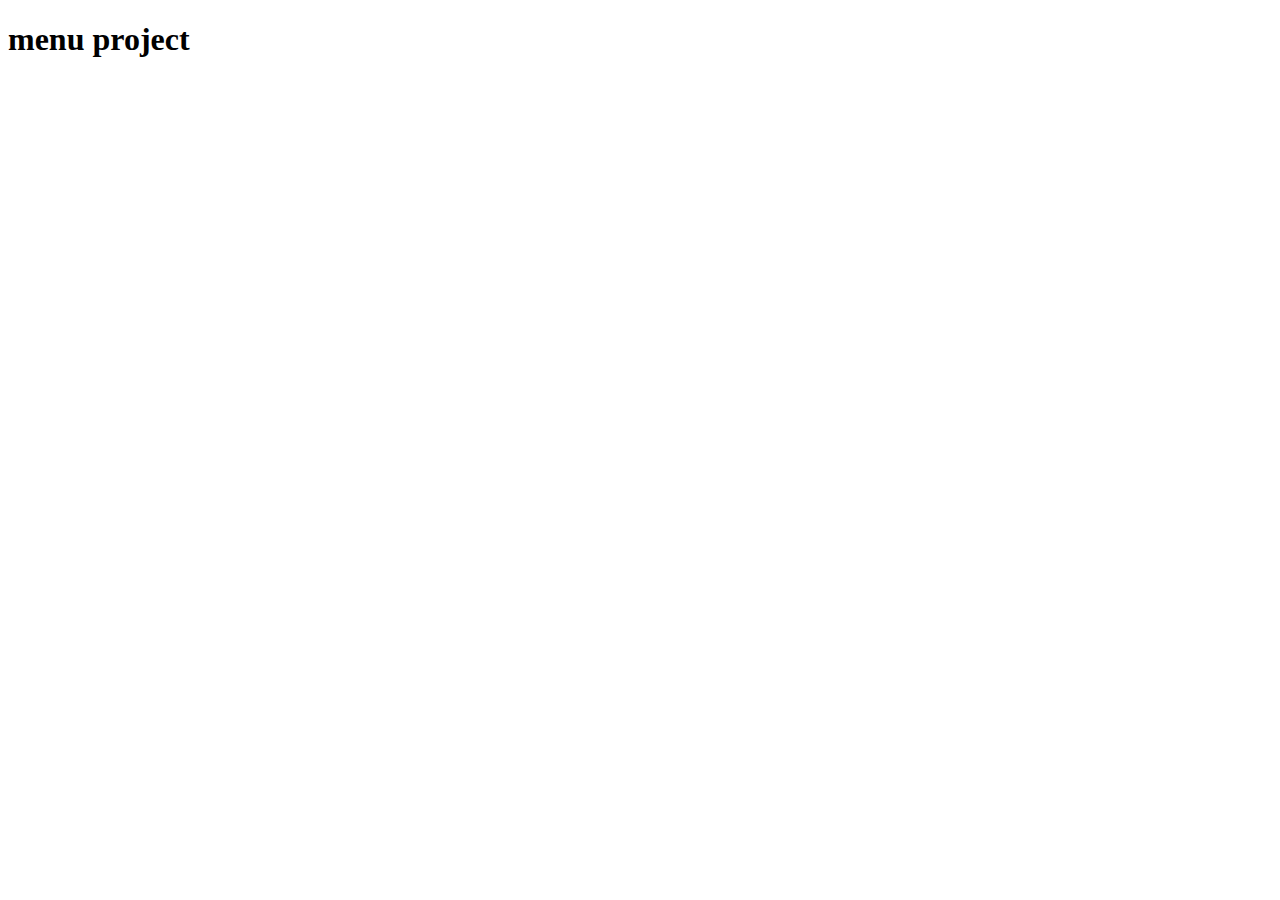
==== Menu/index.html @ e5c0b4ac "Setup Done" ====
<!DOCTYPE html>
<html lang="en">
  <head>
    <meta charset="UTF-8" />
    <meta name="viewport" content="width=device-width, initial-scale=1.0" />
    <title>Starter</title>
    <!-- font-awesome -->
    <link
      rel="stylesheet"
      href="https://cdnjs.cloudflare.com/ajax/libs/font-awesome/5.14.0/css/all.min.css"
    />
    <!-- styles -->
    <link rel="stylesheet" href="styles.css" />
  </head>
  <body>
    <h1>menu project</h1>
    <!-- javascript -->
    <script src="app.js"></script>
  </body>
</html>
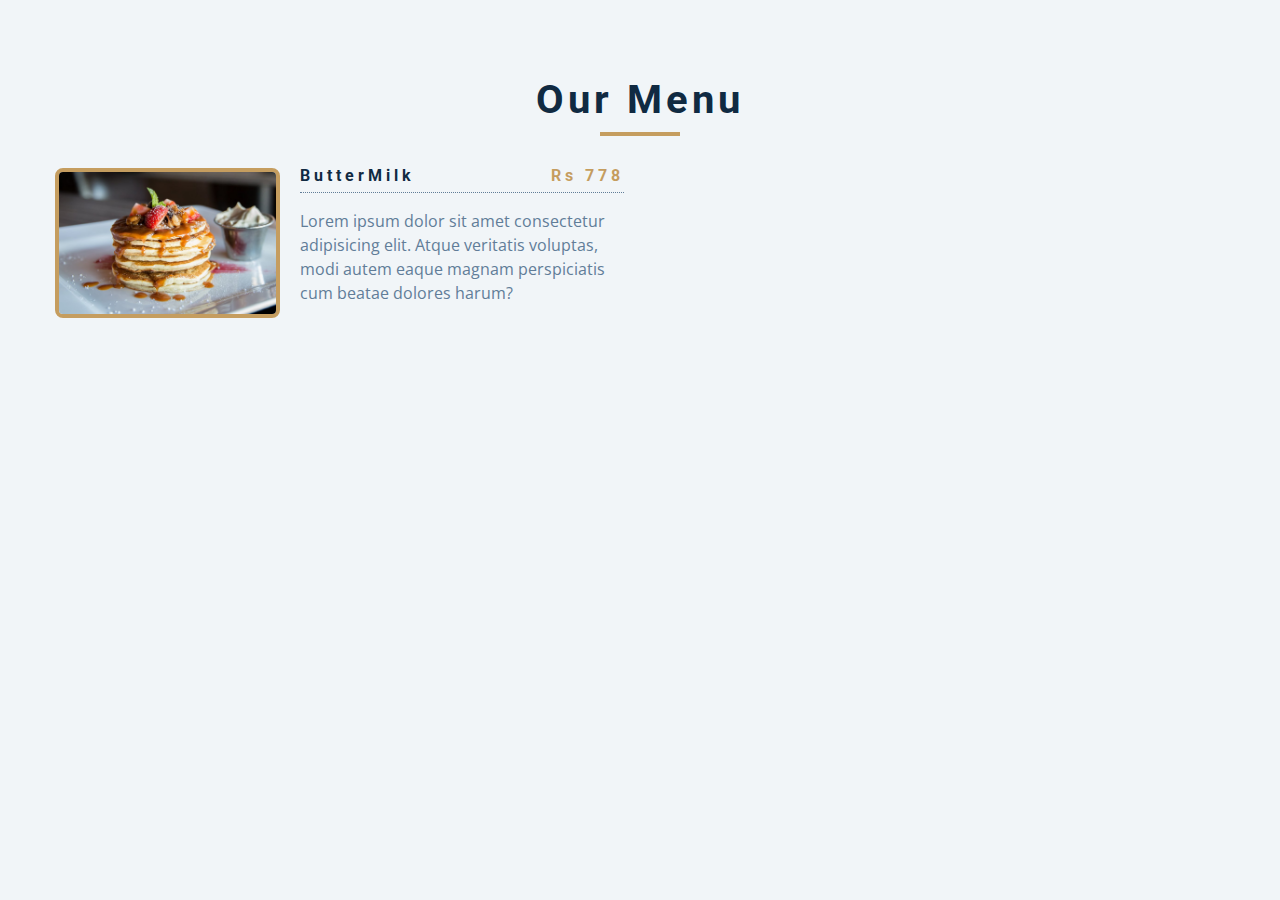
==== commit efedd35d: "Basic JS added" ====
--- a/Menu/index.html
+++ b/Menu/index.html
@@ -1,20 +1,39 @@
 <!DOCTYPE html>
 <html lang="en">
-  <head>
-    <meta charset="UTF-8" />
-    <meta name="viewport" content="width=device-width, initial-scale=1.0" />
-    <title>Starter</title>
-    <!-- font-awesome -->
-    <link
-      rel="stylesheet"
-      href="https://cdnjs.cloudflare.com/ajax/libs/font-awesome/5.14.0/css/all.min.css"
-    />
-    <!-- styles -->
-    <link rel="stylesheet" href="styles.css" />
-  </head>
-  <body>
-    <h1>menu project</h1>
-    <!-- javascript -->
-    <script src="app.js"></script>
-  </body>
+
+<head>
+  <meta charset="UTF-8" />
+  <meta name="viewport" content="width=device-width, initial-scale=1.0" />
+  <title>Starter</title>
+  <!-- font-awesome -->
+  <link rel="stylesheet" href="https://cdnjs.cloudflare.com/ajax/libs/font-awesome/5.14.0/css/all.min.css" />
+  <!-- styles -->
+  <link rel="stylesheet" href="styles.css" />
+</head>
+
+<body>
+  <section class="menu">
+    <div class="title">
+      <h2>Our Menu</h2>
+      <div class="underline"></div>
+    </div>
+    <!-- Filter button -->
+    <div class="section-center">
+      <article class="menu-item">
+        <img src="menu-item.jpeg" alt="menu-item" class="photo">
+        <div class="item-info">
+          <header>
+            <h4>ButterMilk</h4>
+            <h4 class="price">Rs 778</h4>
+          </header>
+          <p class="item-text">Lorem ipsum dolor sit amet consectetur adipisicing elit. Atque veritatis voluptas, modi autem eaque magnam perspiciatis cum beatae dolores harum?
+          </p>
+        </div>
+      </article>
+    </div>
+  </section>
+  <!-- javascript -->
+  <script src="app.js"></script>
+</body>
+
 </html>--- a/Menu/styles.css
+++ b/Menu/styles.css
@@ -0,0 +1,264 @@
+/*
+=============== 
+Fonts
+===============
+*/
+@import url("https://fonts.googleapis.com/css?family=Open+Sans|Roboto:400,700&display=swap");
+
+/*
+=============== 
+Variables
+===============
+*/
+
+:root {
+  /* dark shades of primary color*/
+  --clr-primary-1: hsl(205, 86%, 17%);
+  --clr-primary-2: hsl(205, 77%, 27%);
+  --clr-primary-3: hsl(205, 72%, 37%);
+  --clr-primary-4: hsl(205, 63%, 48%);
+  /* primary/main color */
+  --clr-primary-5: #49a6e9;
+  /* lighter shades of primary color */
+  --clr-primary-6: hsl(205, 89%, 70%);
+  --clr-primary-7: hsl(205, 90%, 76%);
+  --clr-primary-8: hsl(205, 86%, 81%);
+  --clr-primary-9: hsl(205, 90%, 88%);
+  --clr-primary-10: hsl(205, 100%, 96%);
+  /* darkest grey - used for headings */
+  --clr-grey-1: hsl(209, 61%, 16%);
+  --clr-grey-2: hsl(211, 39%, 23%);
+  --clr-grey-3: hsl(209, 34%, 30%);
+  --clr-grey-4: hsl(209, 28%, 39%);
+  /* grey used for paragraphs */
+  --clr-grey-5: hsl(210, 22%, 49%);
+  --clr-grey-6: hsl(209, 23%, 60%);
+  --clr-grey-7: hsl(211, 27%, 70%);
+  --clr-grey-8: hsl(210, 31%, 80%);
+  --clr-grey-9: hsl(212, 33%, 89%);
+  --clr-grey-10: hsl(210, 36%, 96%);
+  --clr-white: #fff;
+  --clr-red-dark: hsl(360, 67%, 44%);
+  --clr-red-light: hsl(360, 71%, 66%);
+  --clr-green-dark: hsl(125, 67%, 44%);
+  --clr-green-light: hsl(125, 71%, 66%);
+  --clr-gold: #c59d5f;
+  --clr-black: #222;
+  --ff-primary: "Roboto", sans-serif;
+  --ff-secondary: "Open Sans", sans-serif;
+  --transition: all 0.3s linear;
+  --spacing: 0.25rem;
+  --radius: 0.5rem;
+  --light-shadow: 0 5px 15px rgba(0, 0, 0, 0.1);
+  --dark-shadow: 0 5px 15px rgba(0, 0, 0, 0.2);
+  --max-width: 1170px;
+  --fixed-width: 620px;
+}
+/*
+=============== 
+Global Styles
+===============
+*/
+
+*,
+::after,
+::before {
+  margin: 0;
+  padding: 0;
+  box-sizing: border-box;
+}
+body {
+  font-family: var(--ff-secondary);
+  background: var(--clr-grey-10);
+  color: var(--clr-grey-1);
+  line-height: 1.5;
+  font-size: 0.875rem;
+}
+ul {
+  list-style-type: none;
+}
+a {
+  text-decoration: none;
+}
+img:not(.logo) {
+  width: 100%;
+}
+img {
+  display: block;
+}
+
+h1,
+h2,
+h3,
+h4 {
+  letter-spacing: var(--spacing);
+  text-transform: capitalize;
+  line-height: 1.25;
+  margin-bottom: 0.75rem;
+  font-family: var(--ff-primary);
+}
+h1 {
+  font-size: 3rem;
+}
+h2 {
+  font-size: 2rem;
+}
+h3 {
+  font-size: 1.25rem;
+}
+h4 {
+  font-size: 0.875rem;
+}
+p {
+  margin-bottom: 1.25rem;
+  color: var(--clr-grey-5);
+}
+@media screen and (min-width: 800px) {
+  h1 {
+    font-size: 4rem;
+  }
+  h2 {
+    font-size: 2.5rem;
+  }
+  h3 {
+    font-size: 1.75rem;
+  }
+  h4 {
+    font-size: 1rem;
+  }
+  body {
+    font-size: 1rem;
+  }
+  h1,
+  h2,
+  h3,
+  h4 {
+    line-height: 1;
+  }
+}
+/*  global classes */
+
+.btn {
+  text-transform: uppercase;
+  background: transparent;
+  color: var(--clr-black);
+  padding: 0.375rem 0.75rem;
+  letter-spacing: var(--spacing);
+  display: inline-block;
+  transition: var(--transition);
+  font-size: 0.875rem;
+  border: 2px solid var(--clr-black);
+  cursor: pointer;
+  box-shadow: 0 1px 3px rgba(0, 0, 0, 0.2);
+  border-radius: var(--radius);
+}
+.btn:hover {
+  color: var(--clr-white);
+  background: var(--clr-black);
+}
+/* section */
+.section {
+  padding: 5rem 0;
+}
+
+main {
+  min-height: 100vh;
+  display: grid;
+  place-items: center;
+}
+/*
+=============== 
+Menu
+===============
+*/
+
+.menu {
+  padding: 5rem 0;
+}
+.title {
+  text-align: center;
+  margin-bottom: 2rem;
+}
+.underline {
+  width: 5rem;
+  height: 0.25rem;
+  background: var(--clr-gold);
+  margin-left: auto;
+  margin-right: auto;
+}
+.btn-container {
+  margin-bottom: 4rem;
+  display: flex;
+  justify-content: center;
+}
+.filter-btn {
+  background: transparent;
+  border-color: var(--clr-gold);
+  font-size: 1rem;
+  text-transform: capitalize;
+  margin: 0 0.5rem;
+  letter-spacing: 1px;
+  border-radius: var(--radius);
+  padding: 0.375rem 0.75rem;
+  color: var(--clr-gold);
+  cursor: pointer;
+  transition: var(--transition);
+}
+.filter-btn:hover {
+  background: var(--clr-gold);
+  color: var(--clr-white);
+}
+.section-center {
+  width: 90vw;
+  margin: 0 auto;
+  max-width: 1170px;
+  display: grid;
+  gap: 3rem 2rem;
+  justify-items: center;
+}
+.menu-item {
+  display: grid;
+  gap: 1rem 2rem;
+  max-width: 25rem;
+}
+.photo {
+  object-fit: cover;
+  height: 200px;
+  border: 0.25rem solid var(--clr-gold);
+  border-radius: var(--radius);
+}
+.item-info header {
+  display: flex;
+  justify-content: space-between;
+  border-bottom: 0.5px dotted var(--clr-grey-5);
+}
+.item-info h4 {
+  margin-bottom: 0.5rem;
+}
+.price {
+  color: var(--clr-gold);
+}
+.item-text {
+  margin-bottom: 0;
+  padding-top: 1rem;
+}
+
+@media screen and (min-width: 768px) {
+  .menu-item {
+    grid-template-columns: 225px 1fr;
+    gap: 0 1.25rem;
+    max-width: 40rem;
+  }
+  .photo {
+    height: 175px;
+  }
+}
+@media screen and (min-width: 1200px) {
+  .section-center {
+    width: 95vw;
+    grid-template-columns: 1fr 1fr;
+  }
+  .photo {
+    height: 150px;
+  }
+}